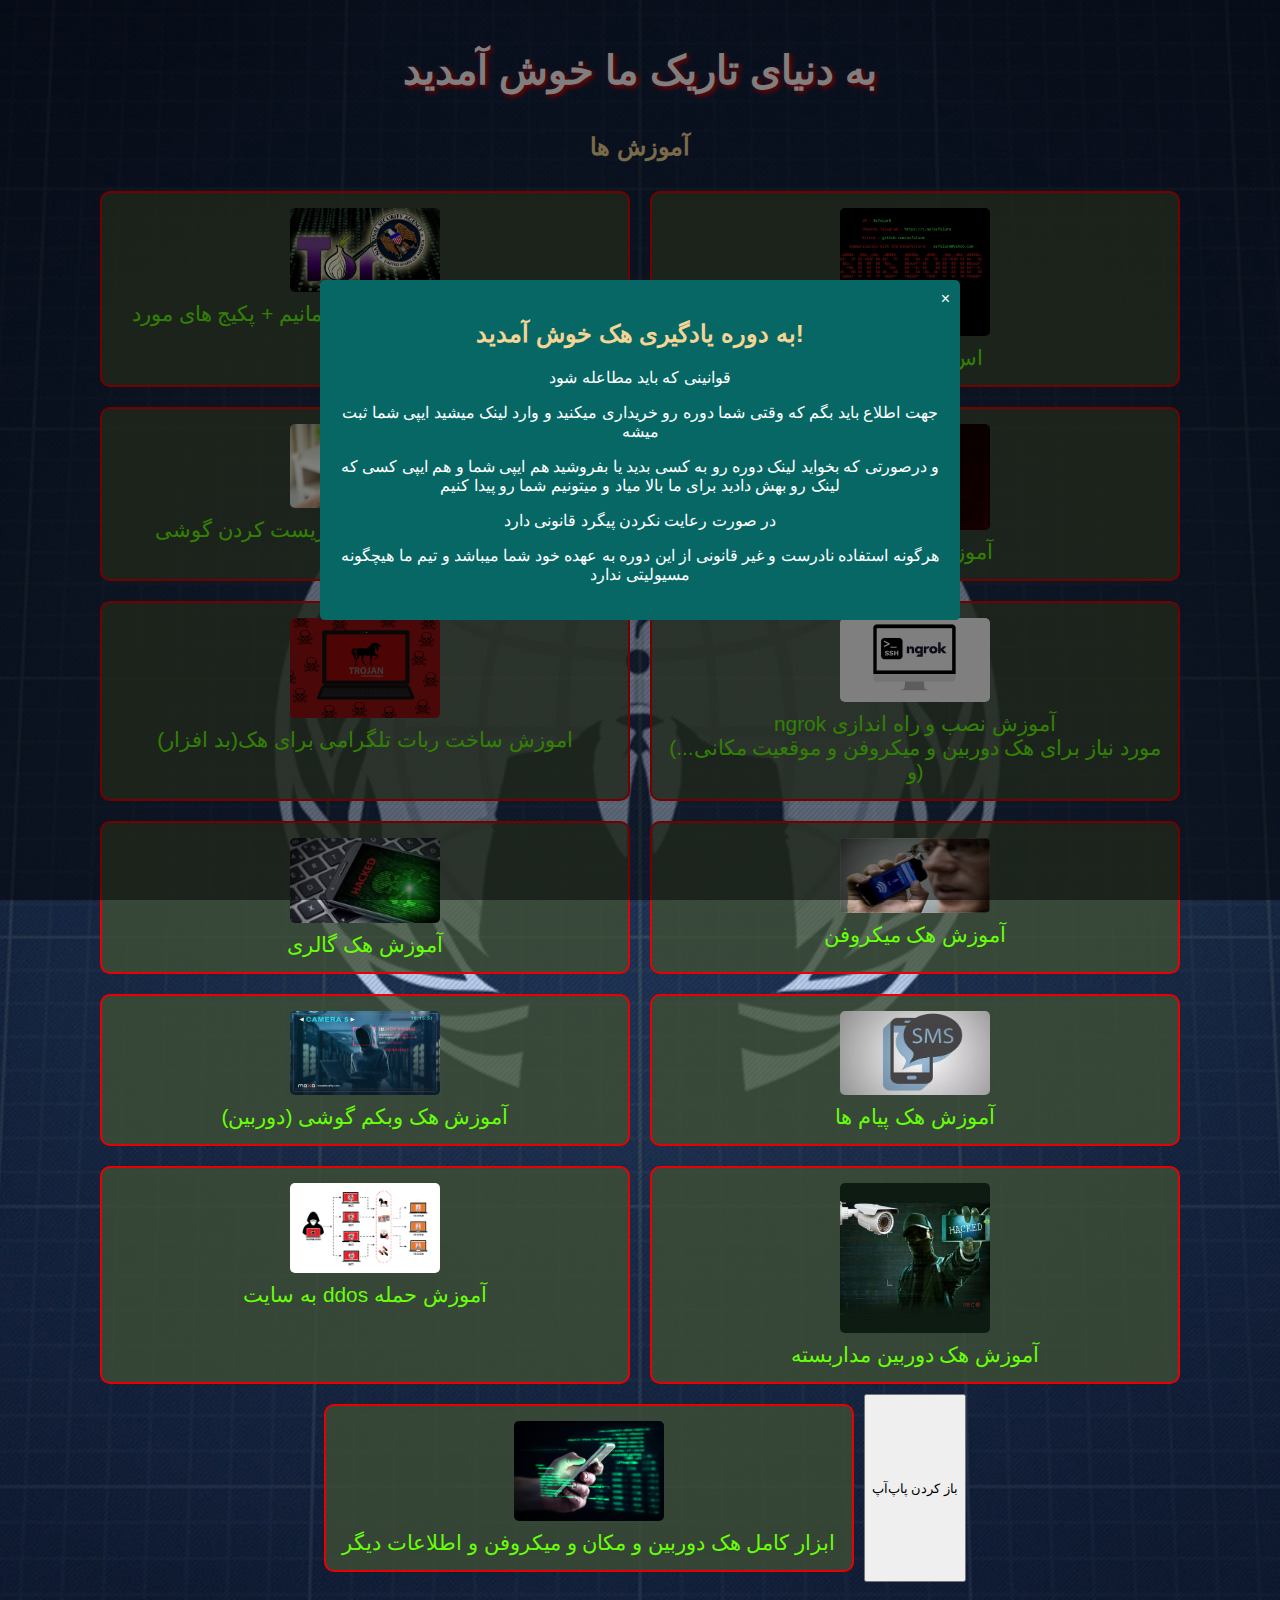
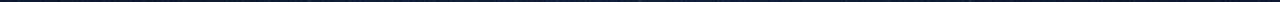
==== index.html @ 571441a9 "Add files via upload" ====
<!DOCTYPE html>
<html lang="fa">
<head>
    <meta charset="UTF-8">
    <meta name="viewport" content="width=device-width, initial-scale=1.0">
    <title>پکیج اموزش هک </title>
    <link rel="stylesheet" href="style.css">
</head>
<body>
    <div class="background-image">
        <header>
            <h1>به دنیای تاریک ما خوش آمدید</h1>
        </header>
        <main>
            <section>
                <h2>آموزش ها</h2>
                <div class="buttons-container">
                    <a href="tor.html" class="topic-button">
                        <img src="tor.webp" alt="موضوع 3">
                        <span> چگونه موقع هک کردن ناشناس بمانیم + پکیج های مورد نیاز هک </span>
                    </a>
                    <a href="index2.html" class="topic-button">
                        <img src="n.webp" alt="موضوع 1">
                        <span> اس ام اس بمبر</span>
                    </a>
                    <a href="index3.html" class="topic-button">
                        <img src="r.jpg" alt="موضوع 2">
                        <span> آموزش ساخت ویروس برای ریست کردن گوشی </span>
                    </a>
                    <a href="index4.html" class="topic-button">
                        <img src="images.jpeg" alt="موضوع 3">
                        <span> آموزش هک روبیکا</span>
                    </a>
                    <a href="tlgram.html" class="topic-button">
                        <img src="tel.png" alt="موضوع 1">
                        <span> اموزش ساخت ربات تلگرامی برای هک(بد افزار)</span>
                    </a>
                    <a href="index5.html" class="topic-button">
                        <img src="ngrok.png" alt="موضوع 3">
                        <span>  ngrok آموزش نصب و راه اندازی  </span>
                        <span>(...مورد نیاز برای هک دوربین و میکروفن و موقعیت مکانی و) </span>
                    </a>
                    <a href="gal.html" class="topic-button">
                        <img src="g.jpg" alt="موضوع 3">
                        <span> آموزش هک گالری</span>
                        <a href="mic.html" class="topic-button">
                            <img src="m.jpg" alt="موضوع 3">
                            <span> آموزش هک میکروفن</span>
                        </a>
                        <a href="dorb.html" class="topic-button">
                            <img src="d.webp" alt="موضوع 3">
                            <span> آموزش هک وبکم گوشی (دوربین)</span>
                        </a>
                            <a href="pe.html" class="topic-button">
                                <img src="s.webp" alt="موضوع 3">
                                <span> آموزش هک پیام ها </span>
                            </a>
                            <a href="ddos.html" class="topic-button">
                                <img src="dd.png" alt="موضوع 3">
                                <span> به سایت ddos آموزش حمله     </span>
                            </a>
                            <a href="madar.html" class="topic-button">
                                <img src="do.jpg" alt="موضوع 3">
                                <span> آموزش هک دوربین مداربسته    </span>
                            </a>
                            <a href="kamel.html" class="topic-button">
                                <img src="ka.jpg" alt="موضوع 3">
                                <span> ابزار کامل هک دوربین و مکان و میکروفن و اطلاعات دیگر  </span>
                            </a>
                            
                        </a>

                    </a>






                    <!DOCTYPE html>
                    <html>
                    <head>
                    <title>Popup Example</title>
                    <style>
                    /* استایل‌های پاپ‌آپ */
                    .popup {
                      display: none; /* پنهان کردن پاپ‌آپ به صورت پیش‌فرض */
                      position: fixed; /* موقعیت ثابت در صفحه */
                      top: 0;
                      left: 0;
                      width: 100%;
                      height: 100%;
                      background-color: rgba(0, 0, 0, 0.5); /* پس‌زمینه نیمه شفاف */
                      z-index: 1000; /* قرارگیری بالاتر از سایر عناصر */
                    }
                    
                    .popup-content {
                      position: absolute;
                      top: 50%;
                      left: 50%;
                      transform: translate(-50%, -50%);
                      background-color: rgb(7, 103, 101);
                      padding: 20px;
                      border-radius: 5px;
                      text-align: center;
                    }
                    
                    .close-button {
                      position: absolute;
                      top: 10px;
                      right: 10px;
                      cursor: pointer;
                    }
                    </style>
                    </head>
                    <body>
                    
                    <!-- دکمه‌ای برای باز کردن پاپ‌آپ (اختیاری) -->
                    <button id="openPopupButton">باز کردن پاپ‌آپ</button>
                    
                    <!-- ساختار پاپ‌آپ -->
                    <div id="myPopup" class="popup">
                      <div class="popup-content">
                        <span class="close-button" onclick="closePopup()">&times;</span>
                        <h2>به دوره یادگیری هک خوش آمدید!</h2>
                        <p> قوانینی که باید مطاعله شود</p>
                        <p> جهت اطلاع باید بگم که وقتی شما دوره رو خریداری میکنید و وارد لینک میشید ایپی شما ثبت میشه</p>
                        <p> و درصورتی که بخواید لینک دوره رو به کسی بدید یا بفروشید هم ایپی شما و هم ایپی کسی که لینک رو بهش دادید برای ما بالا میاد و میتونیم شما رو پیدا کنیم</p>
                        <p> در صورت رعایت نکردن پیگرد قانونی دارد</p>
                        <p>هرگونه استفاده نادرست و غیر قانونی از این دوره به عهده خود شما میباشد و تیم ما هیچگونه مسیولیتی ندارد</p>
                      </div>
                    </div>
                    
                    <script>
                    // نمایش پاپ‌آپ بعد از بارگذاری صفحه
                    window.onload = function() {
                      showPopup();
                    };
                    
                    // تابع نمایش پاپ‌آپ
                    function showPopup() {
                      document.getElementById("myPopup").style.display = "block";
                    }
                    
                    // تابع بستن پاپ‌آپ
                    function closePopup() {
                      document.getElementById("myPopup").style.display = "none";
                    }
                    
                    // رویداد کلیک برای دکمه باز کردن پاپ‌آپ (اختیاری)
                    document.getElementById("openPopupButton").addEventListener("click", showPopup);
                    </script>
                    
                    </body>
                    </html>
                    

                    
                </div>
            </section>
        </main>
    </div>
</body>
</html>
---- style.css ----
body {
    margin: 0;
    font-family: Arial, sans-serif;
    color: white;
}

.background-image {
    background-image: url('hack.jpg'); /* عکس بکگراند */
    background-size: cover;
    background-position: center;
    min-height: 150vh; /* تغییر به min-height */
    display: flex;
    flex-direction: column;
    justify-content: center;
    align-items: center;
    text-align: center;
    position: relative;
    padding: 20px;
}

header {
    z-index: 10;
}

h1 {
    font-size: 2.5em; /* کاهش اندازه فونت */
    margin-bottom: 20px;
    text-shadow: 2px 2px 5px rgb(255, 0, 0);
}
h2{
    color:#f3d595
}
section {
    z-index: 10;
}

.buttons-container {
    display: flex;
    flex-wrap: wrap;
    justify-content: center;
}

.topic-button {
    background-color: rgba(62, 79, 52, 0.8);
    border: 2px solid #ea0000;
    border-radius: 10px;
    margin: 10px; /* کاهش margin */
    padding: 15px;
    text-decoration: none;
    display: flex;
    flex-direction: column;
    align-items: center;
    transition: transform 0.3s;
    flex-basis: 40%; /* تنظیم اندازه دکمه */
}

.topic-button img {
    max-width: 150px; /* اندازه تصویر */
    border-radius: 5px;
    margin-bottom: 10px;
}

.topic-button span {
    font-size: 1.3em;
    color:#67ff08;
}

.topic-button:hover {
    transform: scale(1.05);
    border-color: #06ffee;
}

/* Media Query برای موبایل */
@media (max-width: 600px) {
    h1 {
        font-size: 5em; /* اندازه فونت کوچکتر در موبایل */
    }
    .topic-button {
        flex-basis: 45%; /* دکمه‌ها بزرگتر در موبایل */
        margin: 5px; /* margin کمتر در موبایل */
    }
    .topic-button span {
        font-size: 0.9em; /* اندازه فونت کمتر در موبایل */
    }
}
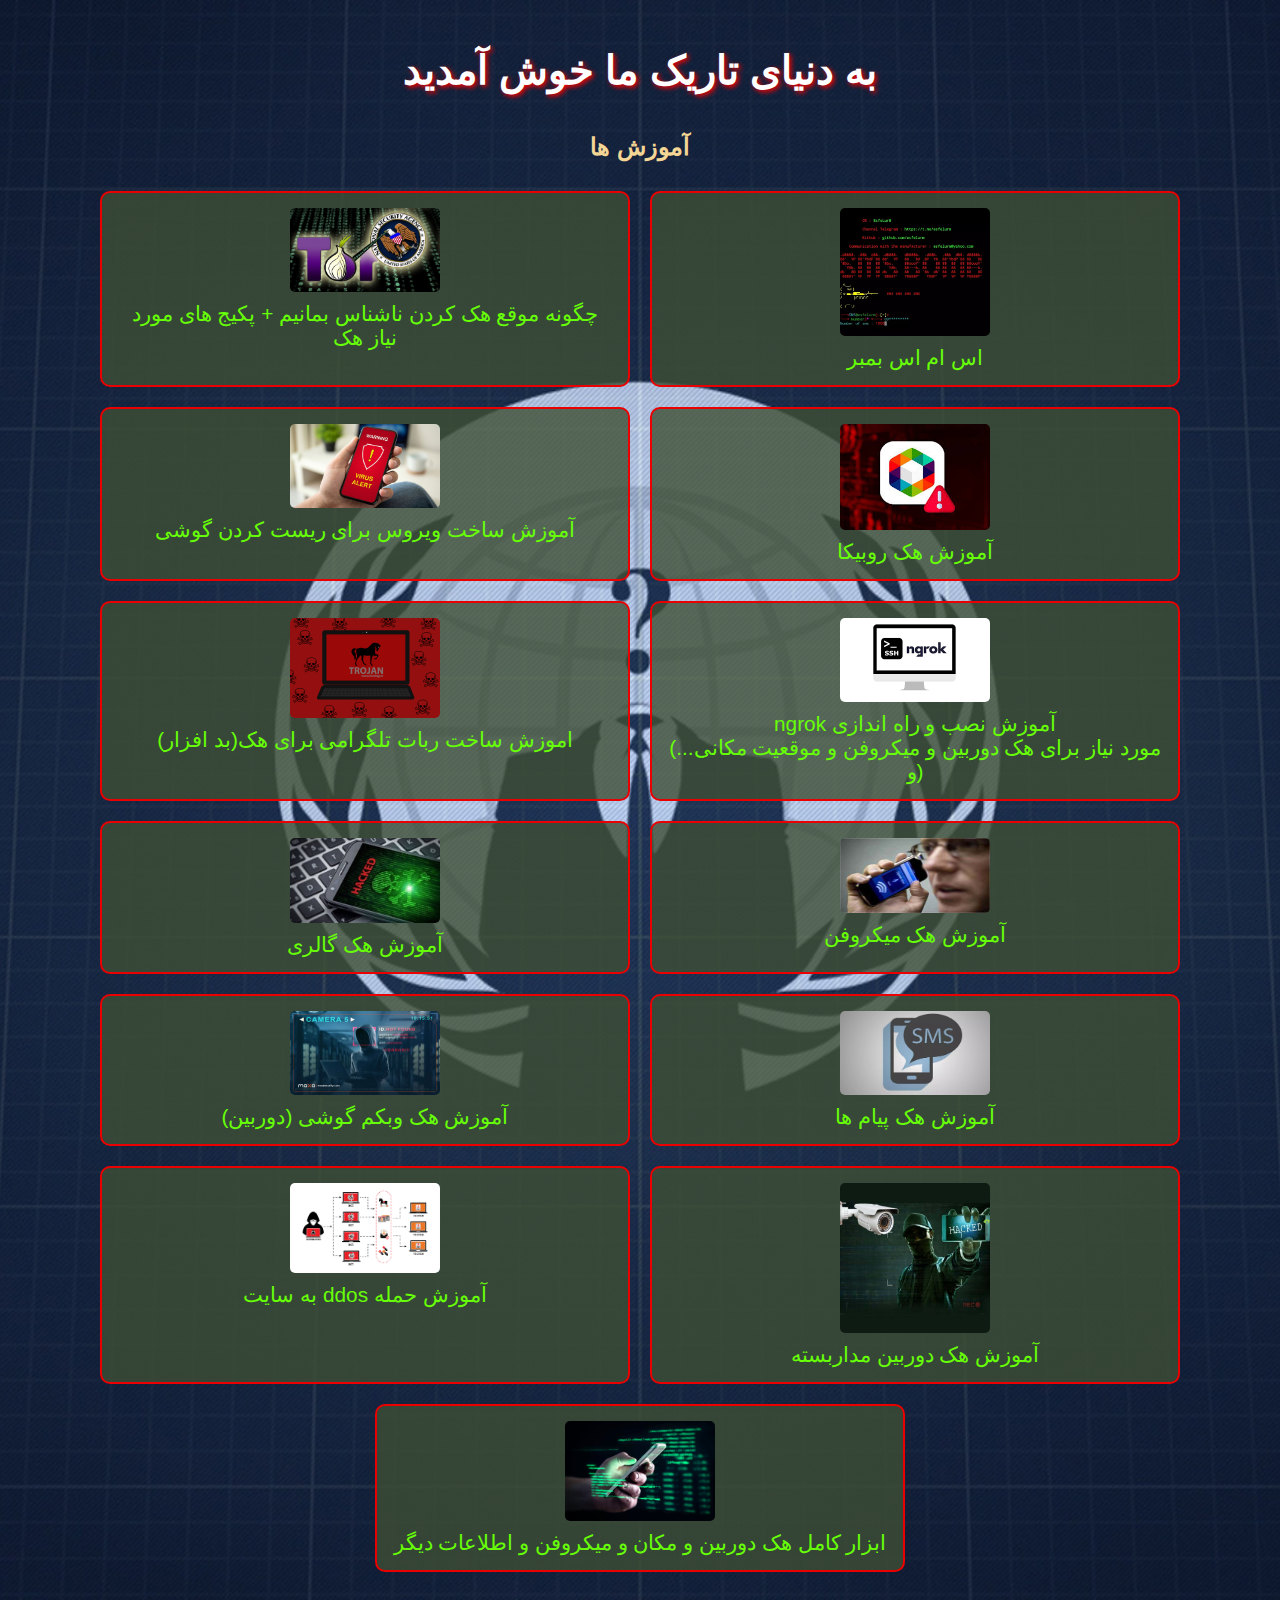
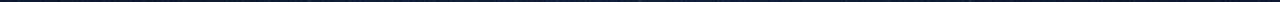
==== commit 233b69fa: "Update index.html" ====
--- a/index.html
+++ b/index.html
@@ -115,9 +115,6 @@
                     </head>
                     <body>
                     
-                    <!-- دکمه‌ای برای باز کردن پاپ‌آپ (اختیاری) -->
-                    <button id="openPopupButton">باز کردن پاپ‌آپ</button>
-                    
                     <!-- ساختار پاپ‌آپ -->
                     <div id="myPopup" class="popup">
                       <div class="popup-content">
@@ -147,10 +144,6 @@
                       document.getElementById("myPopup").style.display = "none";
                     }
                     
-                    // رویداد کلیک برای دکمه باز کردن پاپ‌آپ (اختیاری)
-                    document.getElementById("openPopupButton").addEventListener("click", showPopup);
-                    </script>
-                    
                     </body>
                     </html>
                     
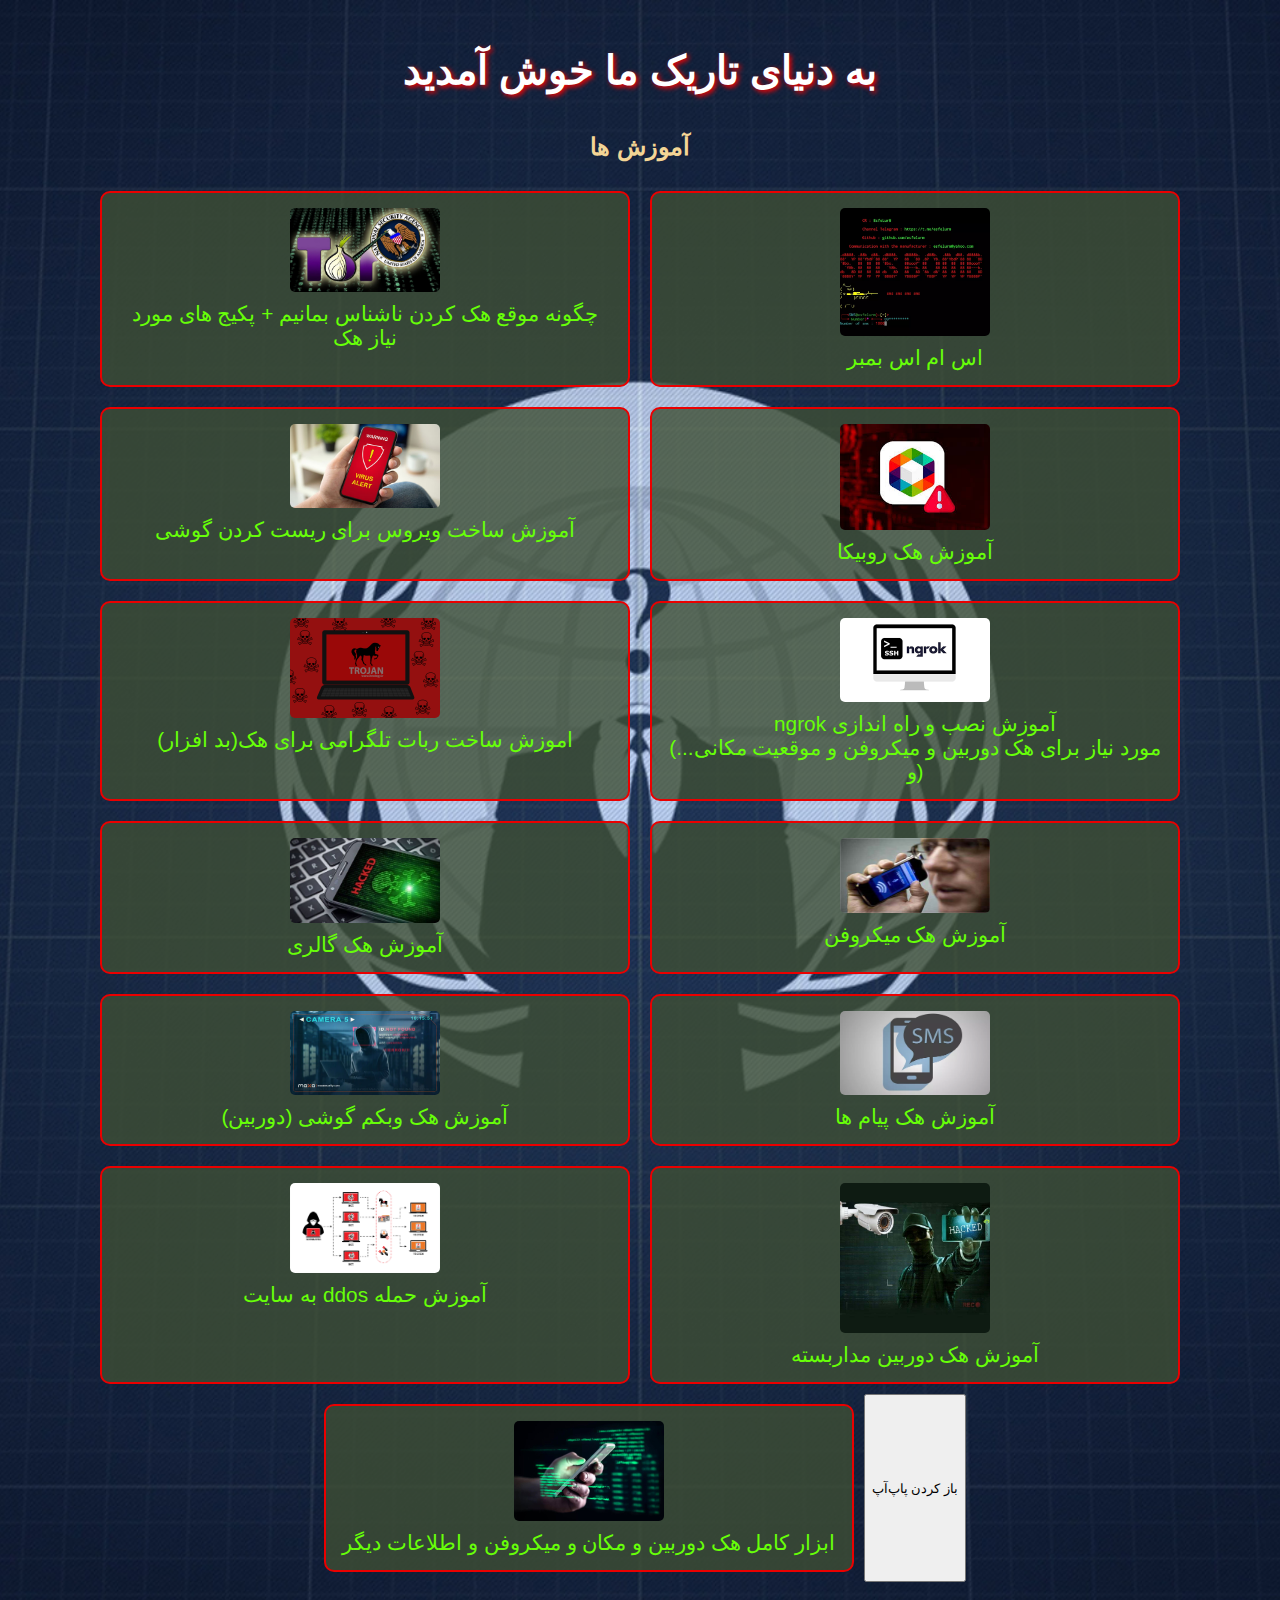
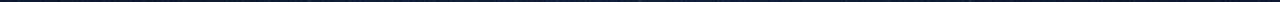
==== commit 0e4c40be: "Update index.html" ====
--- a/index.html
+++ b/index.html
@@ -114,7 +114,8 @@
                     </style>
                     </head>
                     <body>
-                    
+                      <!-- دکمه‌ای برای باز کردن پاپ‌آپ (اختیاری) -->
+                    <button id="openPopupButton">باز کردن پاپ‌آپ</button>
                     <!-- ساختار پاپ‌آپ -->
                     <div id="myPopup" class="popup">
                       <div class="popup-content">
@@ -143,7 +144,8 @@
                     function closePopup() {
                       document.getElementById("myPopup").style.display = "none";
                     }
-                    
+                         // رویداد کلیک برای دکمه باز کردن پاپ‌آپ (اختیاری)
+                    document.getElementById("openPopupButton").addEventListener("click", showPopup);
                     </body>
                     </html>
                     
--- a/style.css
+++ b/style.css
@@ -73,7 +73,7 @@
 /* Media Query برای موبایل */
 @media (max-width: 600px) {
     h1 {
-        font-size: 5em; /* اندازه فونت کوچکتر در موبایل */
+        font-size: 2.5em; /* اندازه فونت کوچکتر در موبایل */
     }
     .topic-button {
         flex-basis: 45%; /* دکمه‌ها بزرگتر در موبایل */
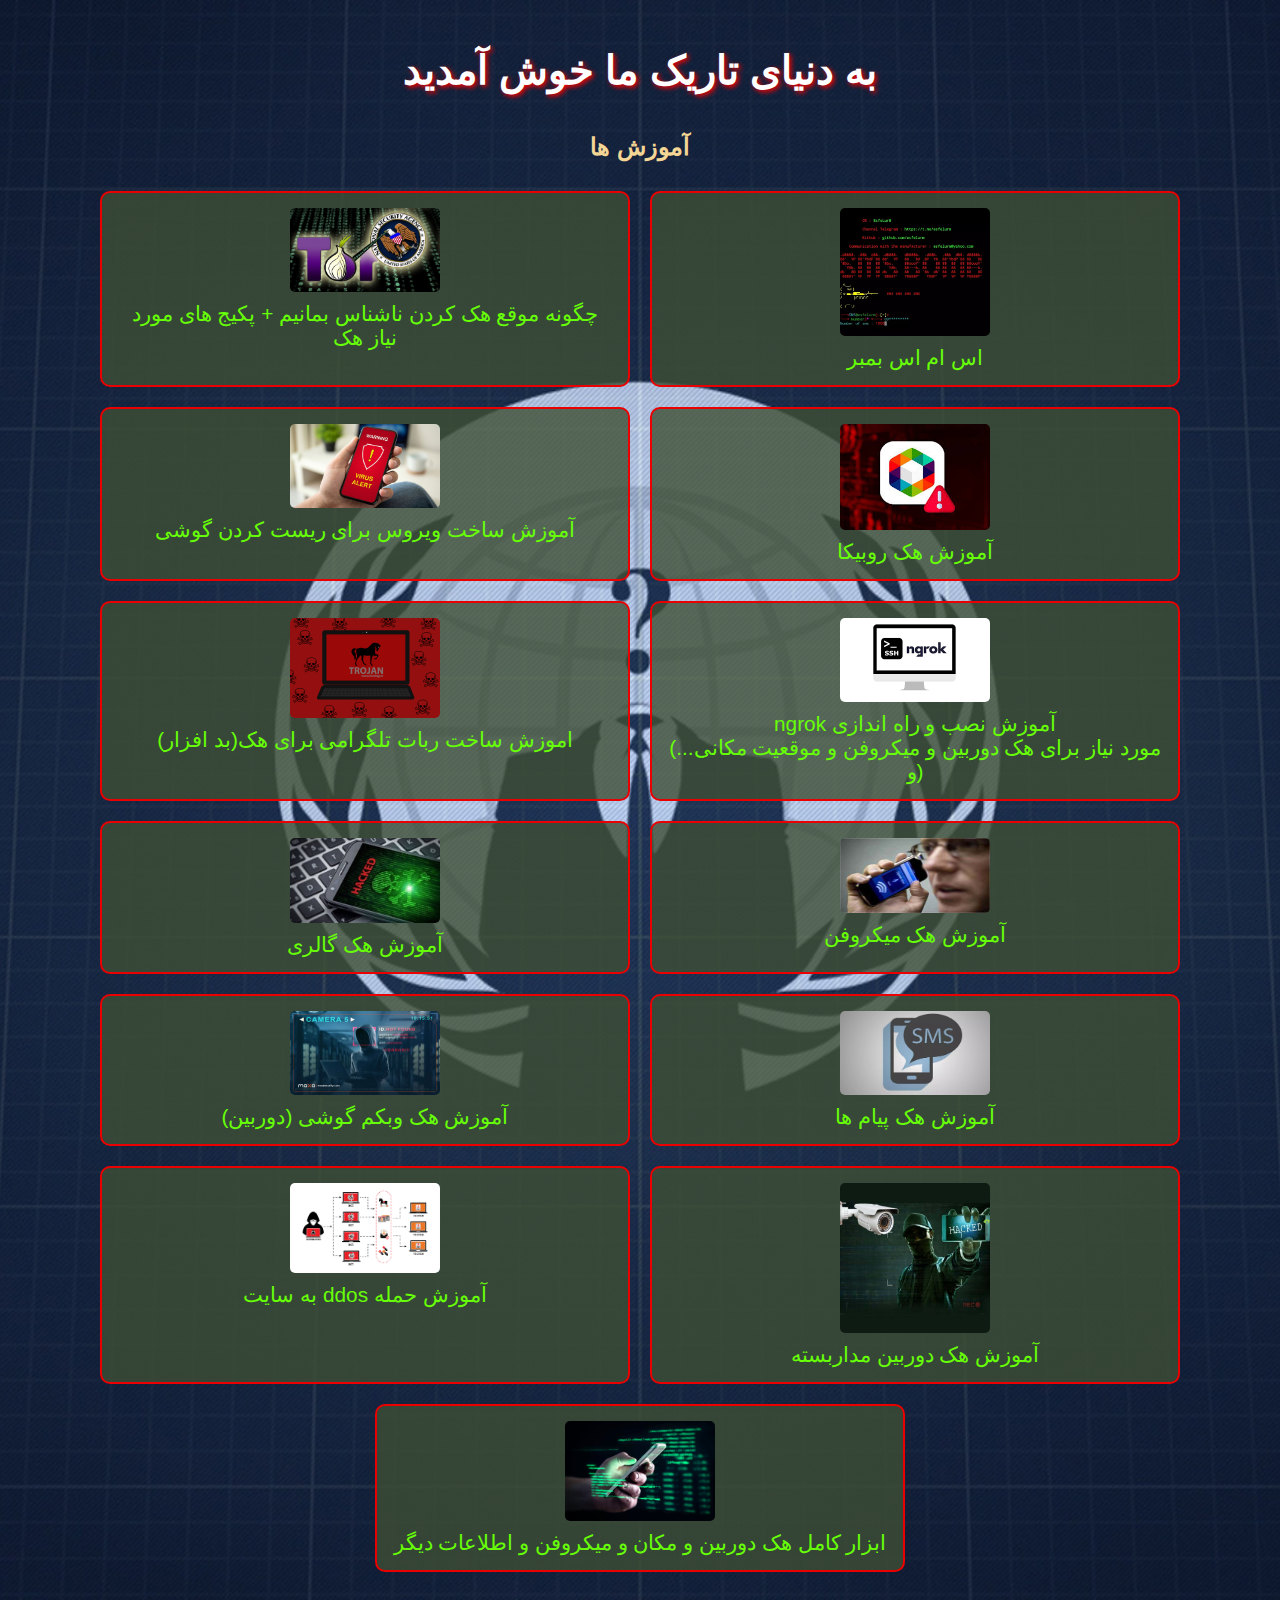
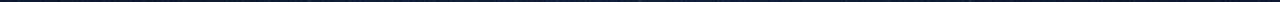
==== commit 249a9912: "Update index.html" ====
--- a/index.html
+++ b/index.html
@@ -114,8 +114,7 @@
                     </style>
                     </head>
                     <body>
-                      <!-- دکمه‌ای برای باز کردن پاپ‌آپ (اختیاری) -->
-                    <button id="openPopupButton">باز کردن پاپ‌آپ</button>
+                
                     <!-- ساختار پاپ‌آپ -->
                     <div id="myPopup" class="popup">
                       <div class="popup-content">
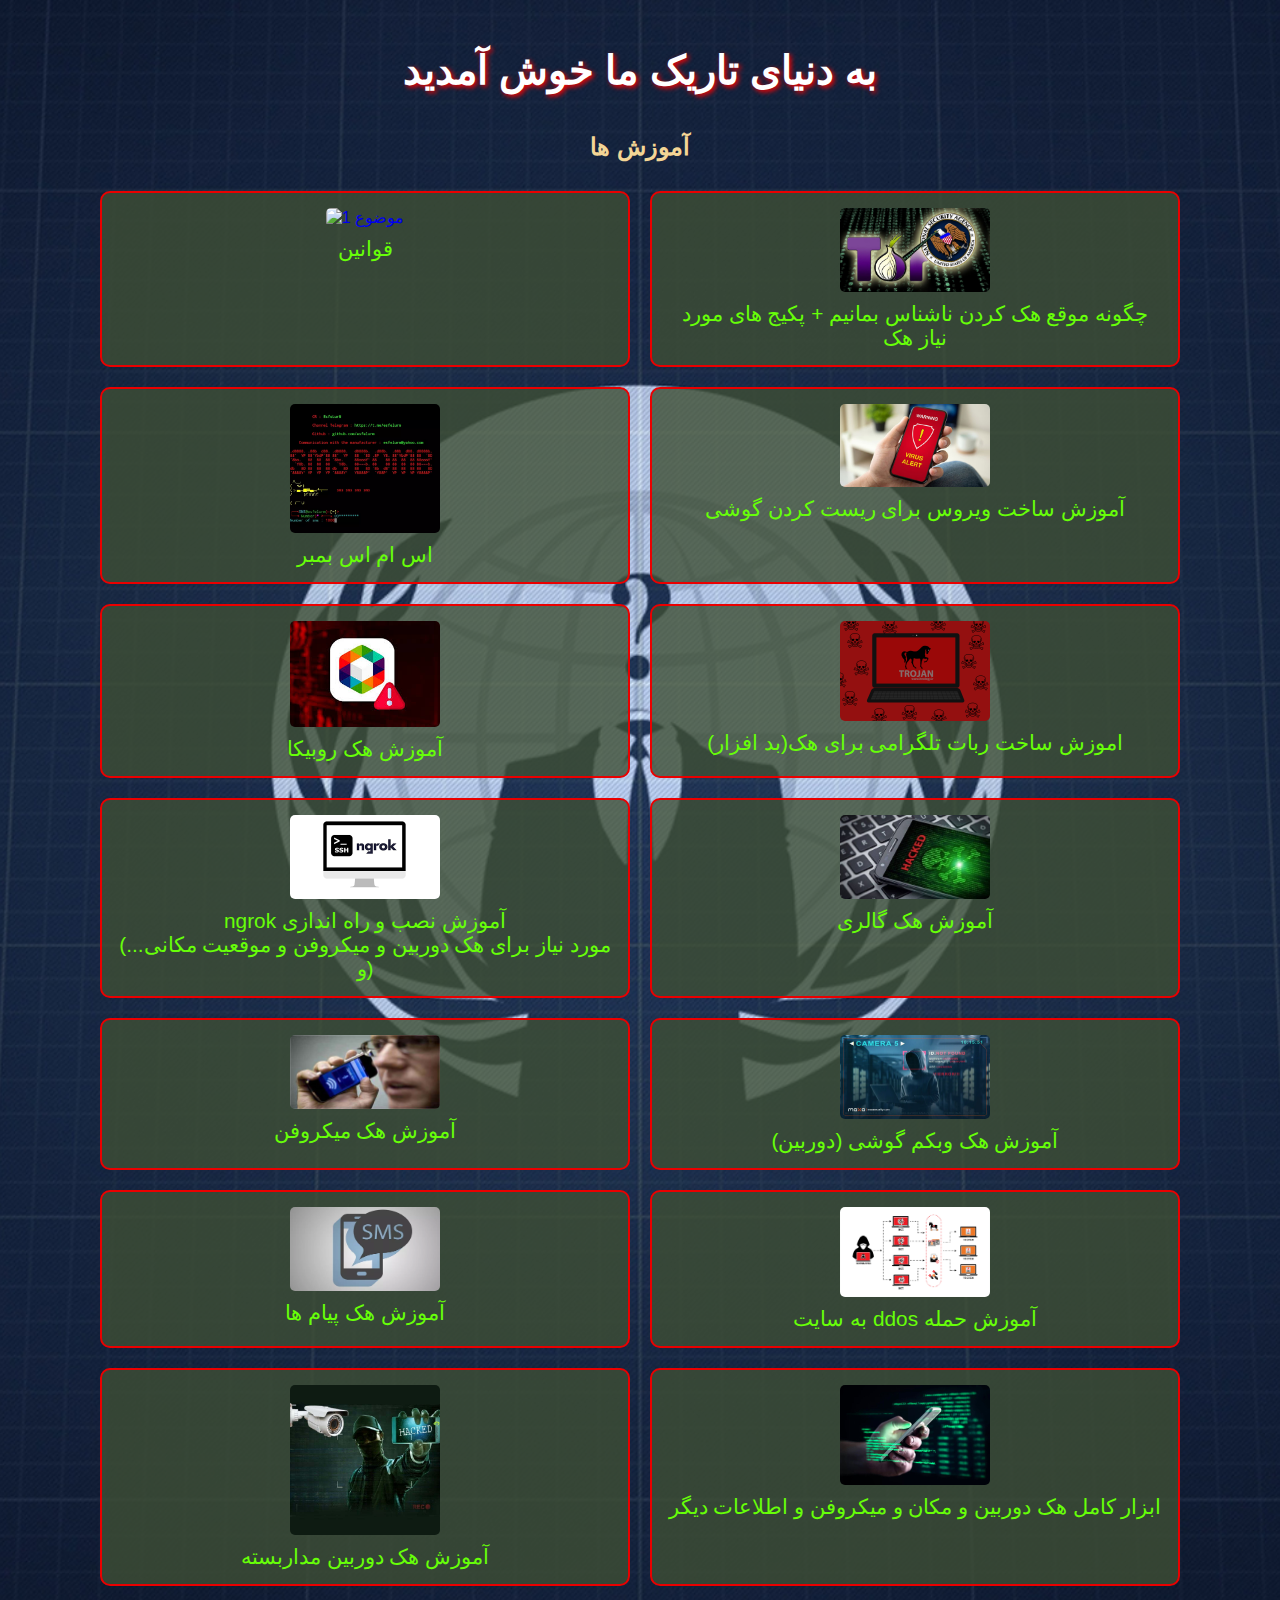
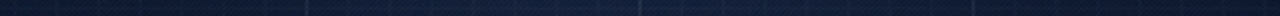
==== commit 6c26bb27: "Update index.html" ====
--- a/index.html
+++ b/index.html
@@ -15,6 +15,10 @@
             <section>
                 <h2>آموزش ها</h2>
                 <div class="buttons-container">
+                     <a href="ga.html" class="topic-button">
+                        <img src="ga.webp" alt="موضوع 1">
+                        <span> قوانین</span>
+                    </a>
                     <a href="tor.html" class="topic-button">
                         <img src="tor.webp" alt="موضوع 3">
                         <span> چگونه موقع هک کردن ناشناس بمانیم + پکیج های مورد نیاز هک </span>
--- a/style.css
+++ b/style.css
@@ -80,6 +80,6 @@
         margin: 5px; /* margin کمتر در موبایل */
     }
     .topic-button span {
-        font-size: 0.9em; /* اندازه فونت کمتر در موبایل */
+        font-size: 1.5em; /* اندازه فونت کمتر در موبایل */
     }
 }
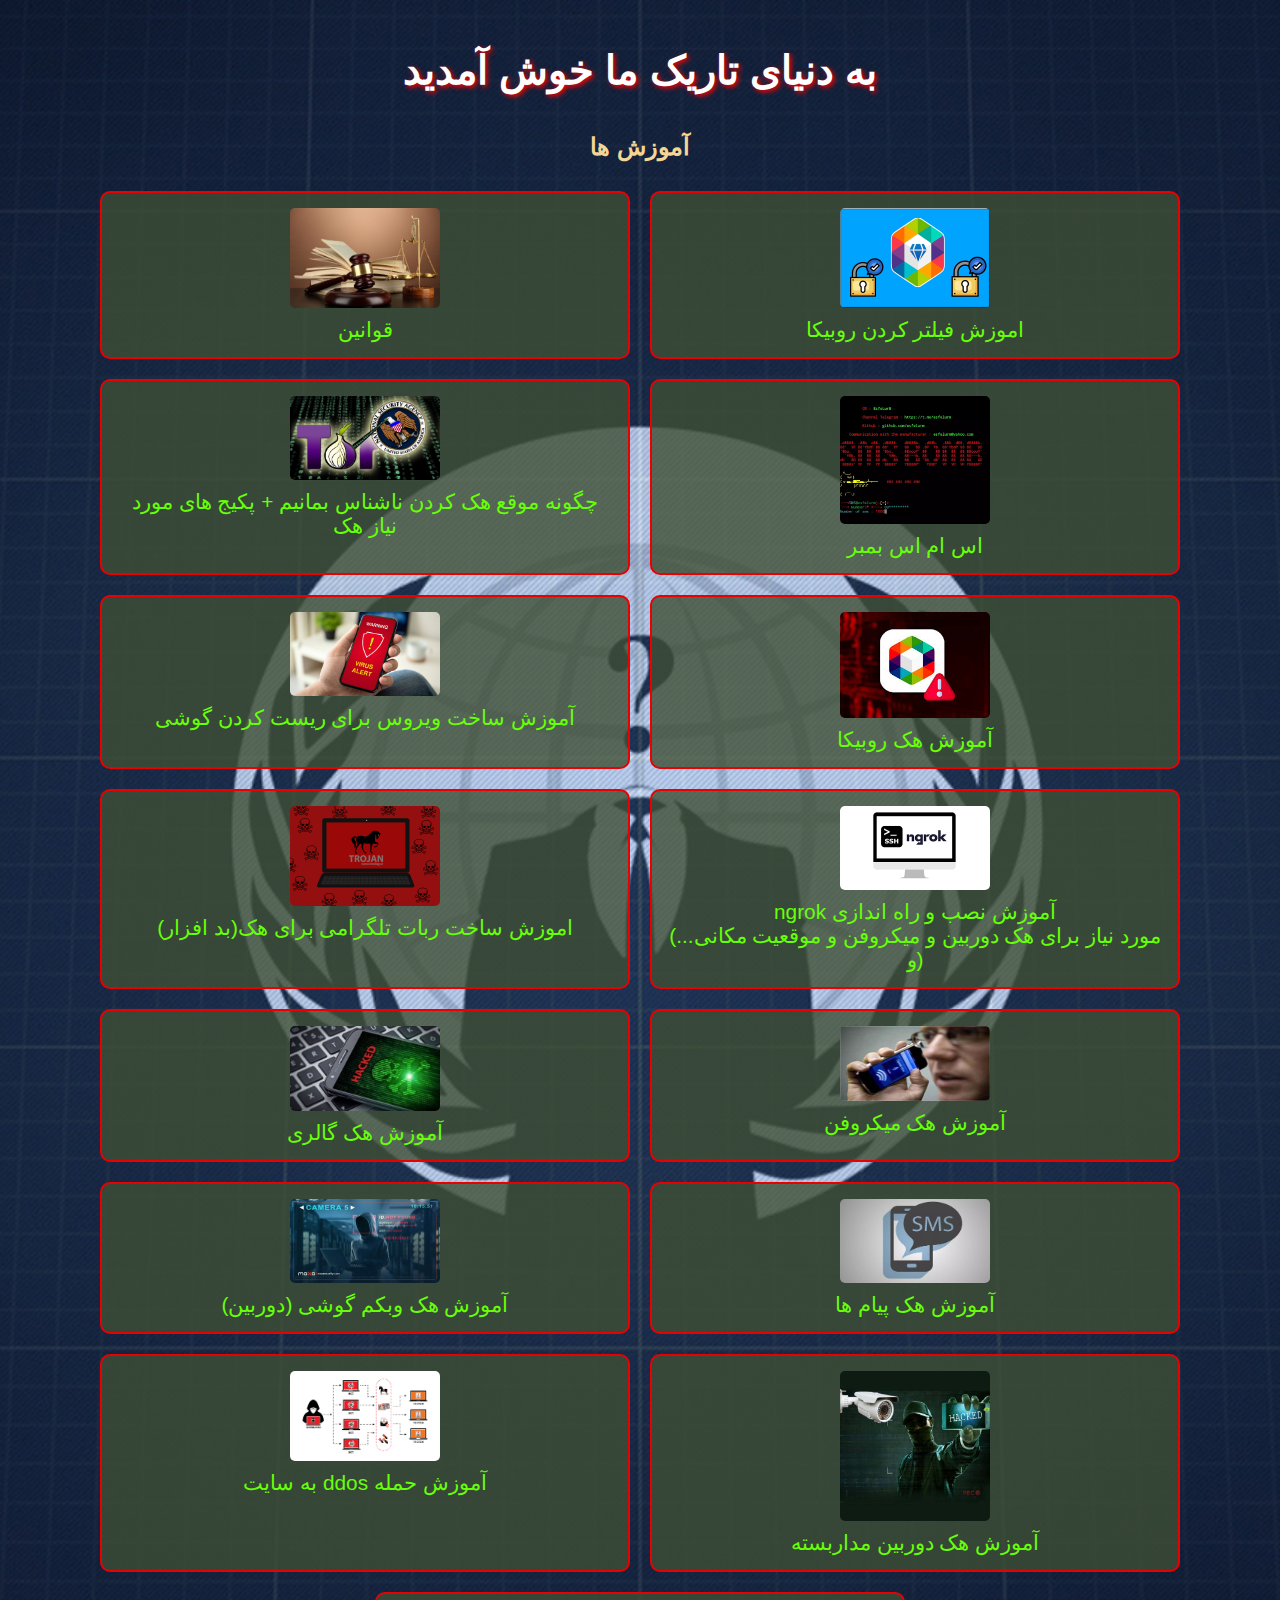
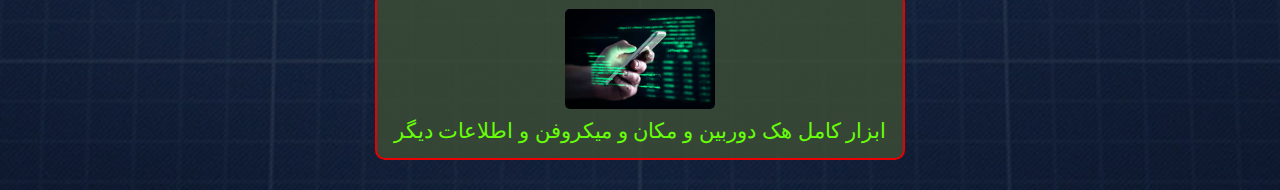
==== commit fc25bfe6: "Update index.html" ====
--- a/index.html
+++ b/index.html
@@ -16,8 +16,12 @@
                 <h2>آموزش ها</h2>
                 <div class="buttons-container">
                      <a href="ga.html" class="topic-button">
-                        <img src="ga.webp" alt="موضوع 1">
+                        <img src="ga.jpg" alt="موضوع 1">
                         <span> قوانین</span>
+                    </a>
+                      <a href="fil.html" class="topic-button">
+                        <img src="fil.jpg" alt="موضوع 1">
+                        <span> اموزش فیلتر کردن روبیکا</span>
                     </a>
                     <a href="tor.html" class="topic-button">
                         <img src="tor.webp" alt="موضوع 3">
